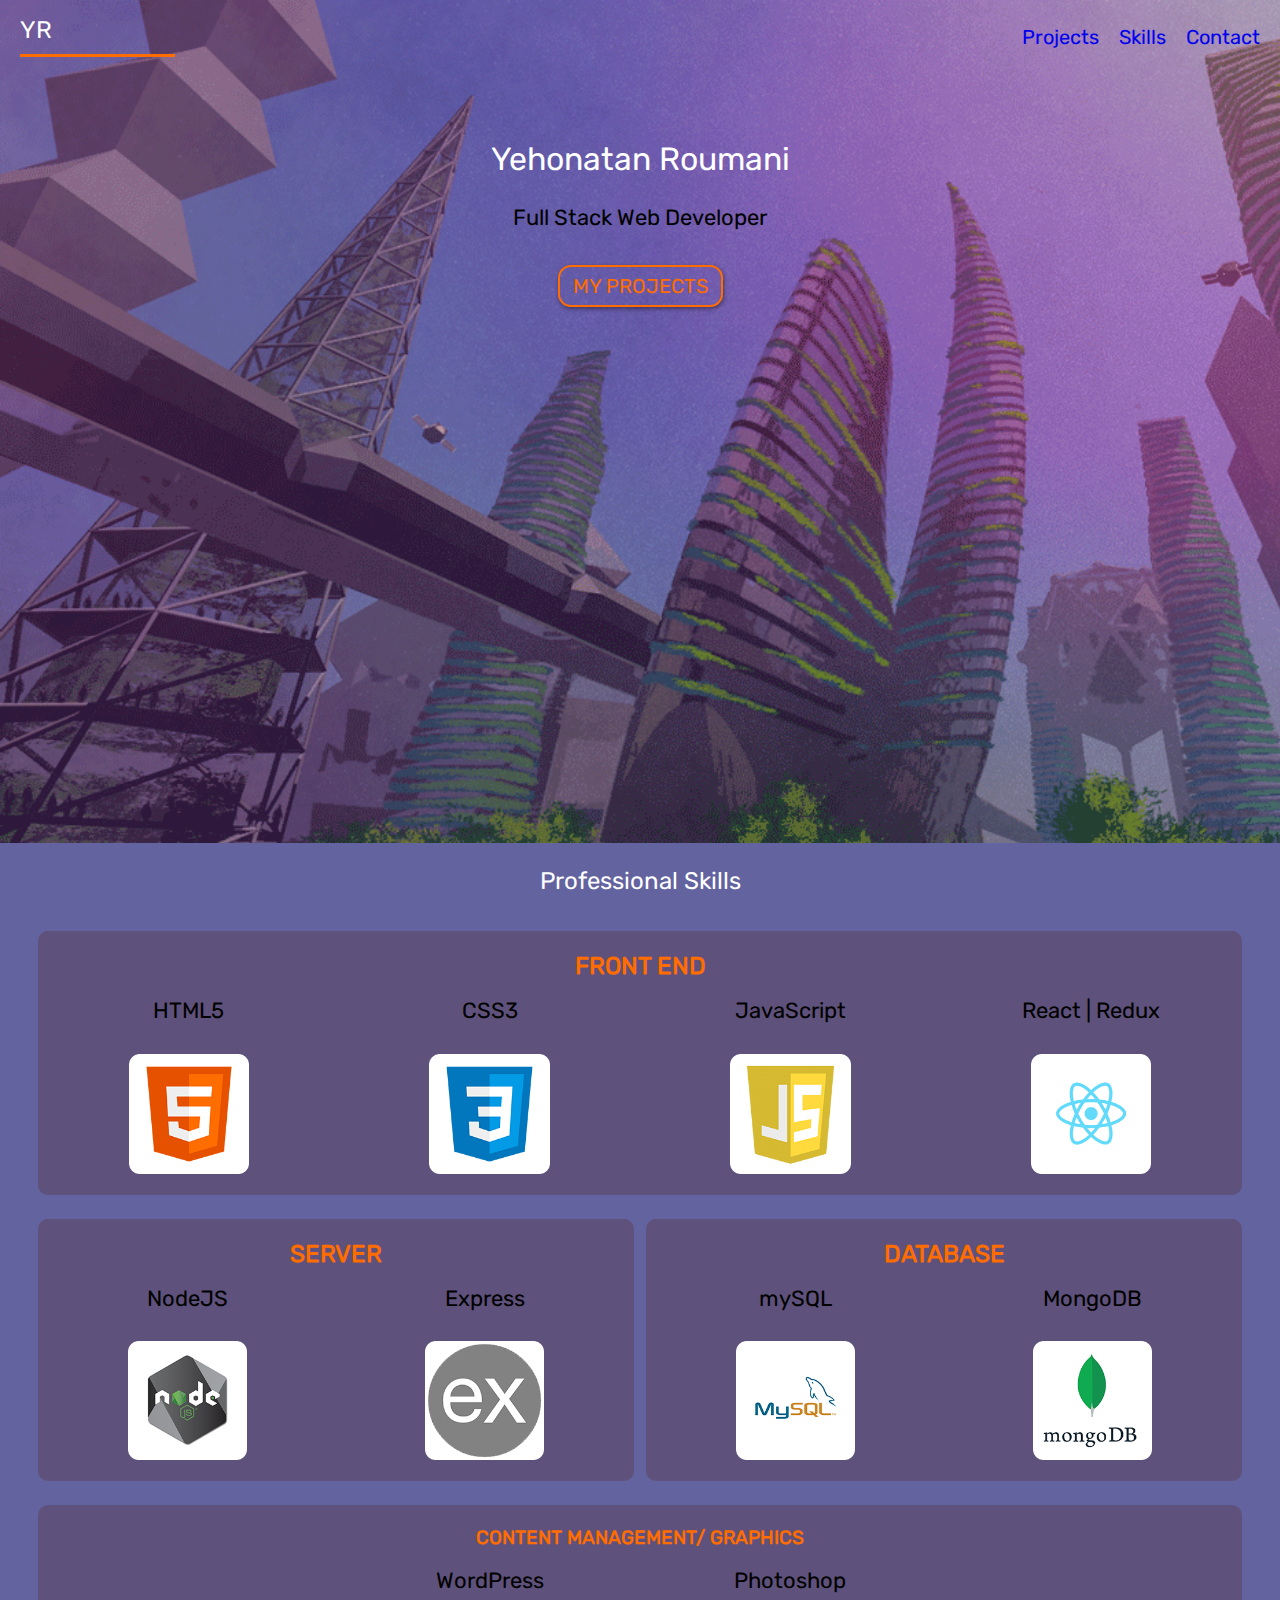
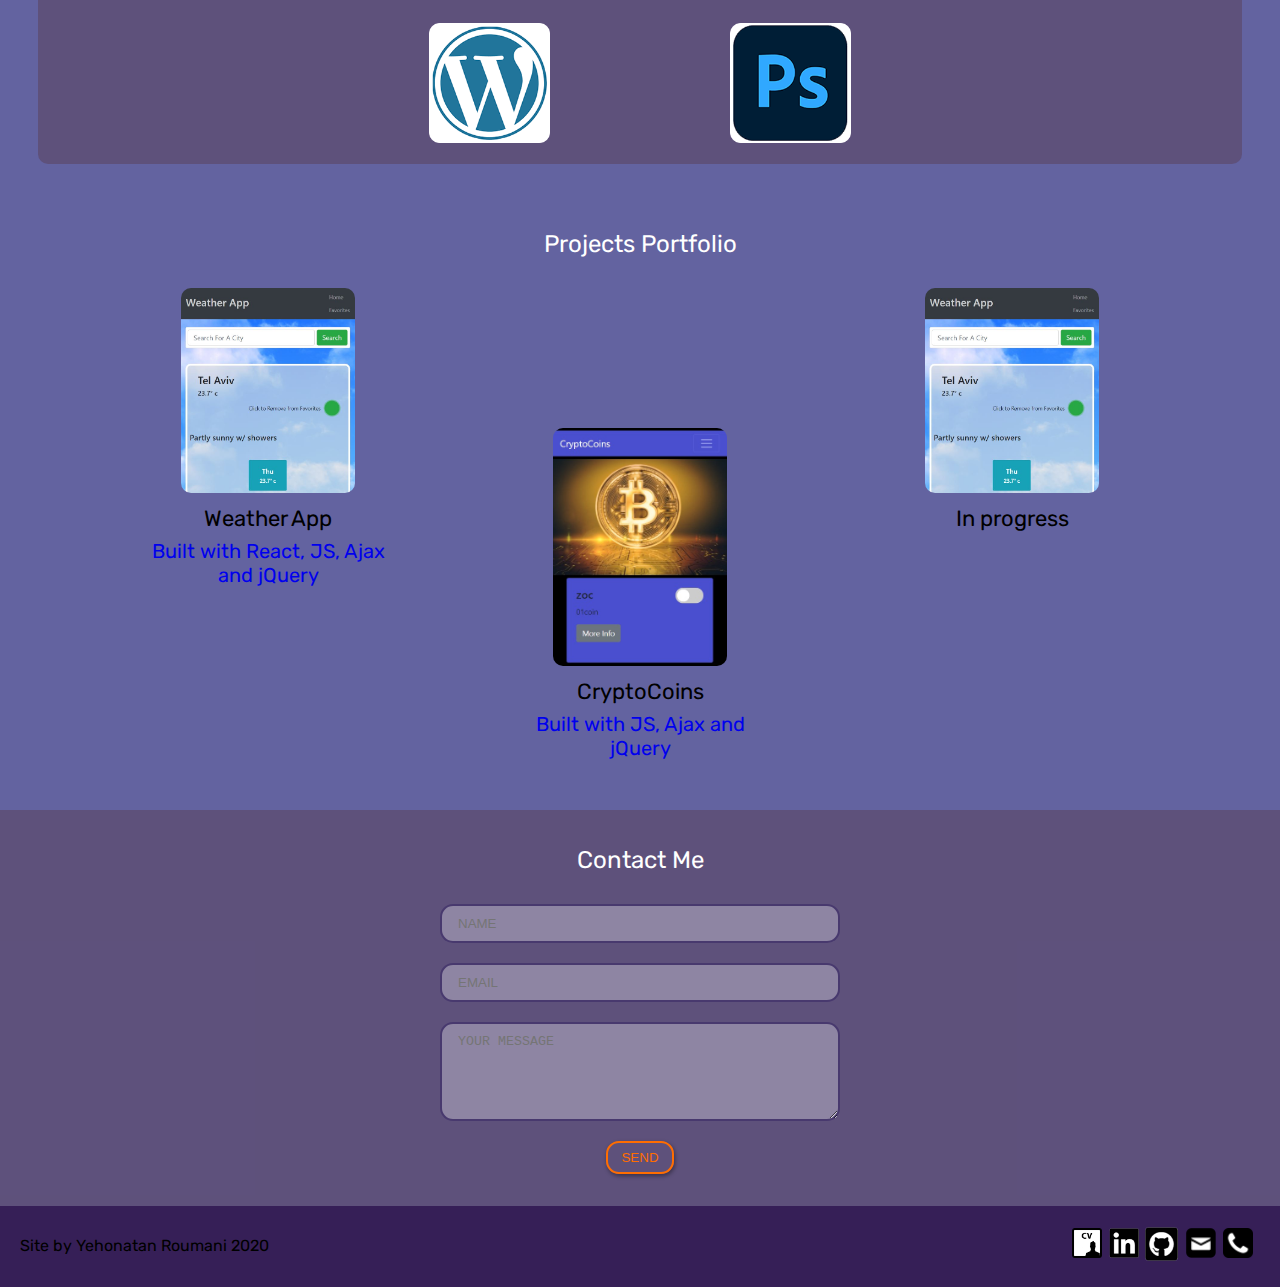
==== index.html @ 9ea1128a "more info to projects" ====
<!DOCTYPE html>
<html lang="en">

<head>
  <title>Yehonatan Roumani</title>
  <meta name="viewport" content="width=device-width, initial-scale=1" />
  <meta charset="utf-8" />
  <script src="https://smtpjs.com/v3/smtp.js"></script>
  <script type="text/javascript" src="script.js"></script>
  <link rel="stylesheet" type="text/css" href="style.css" />

</head>

<body>
  <header class="head">
    <nav class="site-nav grid">
      <h1>YR</h1>
      <ul>
        <li><a href="#projects">Projects</a></li>
        <li><a href="#skills">Skills</a></li>
        <li><a href="#contact">Contact</a></li>
      </ul>
    </nav>
    <section id="welcome" class="grid">
      <div class="welcome-text">
        <h2>Yehonatan Roumani</h2>
        <p class="leading">Full Stack Web Developer</p>
        <br />
        <a href="#projects" class="button">My Projects</a>
      </div>
    </section>
  </header>
  <section id="skills">
    <h3>Professional Skills</h3>
    <ul class="skills">
      <li class="front box">
        <h3>FRONT END</h3>
        <ul class="nested-skill-card">
          <li>
            <h4>HTML5</h4>
            <img src="/pictures/Rounded_Rectangle6.png" alt="HTML5">
          </li>
          <li>
            <h4>CSS3</h4>
            <img src="/pictures/Rounded Rectangle css.png" alt="CSS3">
          </li>
          <li>
            <h4>JavaScript</h4>
            <img src="/pictures/javascript.png" alt="JavaScript">
          </li>
          <li>
            <h4>React | Redux</h4>
            <img src="/pictures/React.png" alt="React">
          </li>
        </ul>
      </li>
      <li class="server box">
        <h3>SERVER</h3>
        <ul class="nested-skill-card">
          <li>
            <h4>NodeJS</h4>
            <img src="/pictures/node-js.png" alt="NodeJS">
          </li>
          <li>
            <h4>Express</h4>
            <img src="/pictures/express.png" alt="Express">
          </li>
        </ul>
      </li>
      <li class="db box">
        <h3>DATABASE</h3>
        <ul class="nested-skill-card">
          <li>
            <h4>mySQL</h4>
            <img src="/pictures/MySQL.png" alt="mySQL">
          </li>

          <li>
            <h4>MongoDB</h4>
            <img src="/pictures/mongoDB.png" alt="MongoDB">
          </li>
        </ul>
      </li>
      <li class="content box">
        <h3>CONTENT MANAGEMENT/
          GRAPHICS
        </h3>
        <ul class="nested-skill-card">
          <li>
            <h4>WordPress</h4>
            <img src="/pictures/wordpress.png" alt="WordPress">
          </li>
          <li>
            <h4>Photoshop</h4>
            <img src="/pictures/ps.png" alt="Photoshop">
          </li>
        </ul>
      </li>
    </ul>
  </section>

  <section id="projects">
    <h3>Projects Portfolio</h3>
    <div class="projects grid">
      <a href="https://yehonatangithub.github.io/Weather_App/#/" target="_blank">
        <img src="/pictures/weather_app.JPG" alt="weather">
        <div>
          <h4>Weather App</h4>
          <p>Built with React, JS, Ajax and jQuery</p>
        </div>
      </a>
      <a href="https://yehonatangithub.github.io/CryptoCoins/" target="_blank">
        <img src="/pictures/CryptoCoins.jpg" alt="CryptoCoins">
        <div>
          <h4>CryptoCoins</h4>
          <p>Built with JS, Ajax and jQuery</p>
        </div>

      </a>
      <a href="">
        <img src="/pictures/weather_app.JPG" alt="weather">
        <h4>In progress</h4>
      </a>
      <!-- <a href="">
        <img src="" alt="">
        <h4>Real Estate Invet calculater</h4>
      </a> -->
    </div>
  </section>

  <section id="contact">
    <h3>Contact Me</h3>
    <form method="POST" action="https://formspree.io/f/xoqpndnr">
      <input type="text" id="name" placeholder="NAME" name="name">
      <input type="email" id="email" placeholder="EMAIL" name="email">
      <textarea id="message" rows="5" placeholder="YOUR MESSAGE" name="message"></textarea>
      <button class="button" type="submit">Send</button>
    </form>
  </section>

  <footer>
    <div class="grid">
      <p class="copyright">Site by Yehonatan Roumani 2020</p>
      <ul class="social">
        <li><a href="/assets/CV.pdf" target="_blank"><img src="/pictures/CV_icon.png" alt="linkedin"></a></li>
        <li><a href="https://www.linkedin.com/in/yehonatan-roumani-34a35a11/" target="_blank"><img
              src="/pictures/linkedin.png" alt="linkedin"></a></li>
        <li><a href="https://github.com/YehonatanGitHub/" target="_blank"><img src="/pictures/github.png"
              alt="github"></a></li>
        <li><a href="mailto:jonathanroumani@gmail.com" target="_blank"><img src="/pictures/email_30.png"
              alt="email"></a></li>
        <li><a href="tel:0542140173" target="_blank"><img src="/pictures/telephone.png" alt="phone"></a></li>
      </ul>
    </div>
  </footer>



</body>


</html>
---- style.css ----
/* variables */
:root {
  --primary: #ff6d00;
  --secondary: #000000;
}

/* reset */
body,
p,
a,
ul,
li {
  margin: 0;
  padding: 0;
  text-decoration: none;
}
.head {
  background: url('/pictures/city.gif');
  height: 614px;
}
.head img {
  opacity: 0.8;
}
li {
  list-style-type: none;
}

/* base styles */
body {
  background: #6363a0;
  overflow-x: hidden;
  font-family: 'Rubik Regular';
}
.button {
  background: none;
  border: 2px solid var(--primary);
  color: var(--primary);
  padding: 7px 13px;
  border-radius: 13px;
  text-transform: uppercase;
  box-shadow: 1px 2px 4px rgba(0, 0, 0, 0.4);
  display: inline-block;
}
.button:hover {
  color: #222;
  background: var(--primary);
}
input,
textarea {
  background: rgba(255, 255, 255, 0.3);
  padding: 10px 16px;
  border-radius: 13px;
  border: 2px solid #372761cc;
  color: #f2f2f2;
}
/* fonts */
@font-face {
  font-family: 'Rubik Regular';
  src: url('assets/fonts/Rubik-Regular.ttf');
}
h1,
h2,
h3,
h4 {
  color: #ffffff;
  font-weight: normal;
}
/* p,
a,
li {
  color: #9893d8;
} */
h1,
h3 {
  font-size: 1.2em;
}
h2 {
  font-size: 1.6em;
}
h4,
.leading {
  font-size: 1.1em;
}

/* mobile styles */
.grid {
  display: grid;
  grid-template-columns: repeat(8, 1fr);
  /* grid-auto-rows: minmax(2em, auto); */
}
.site-nav {
  margin: 0 20px;
}
.site-nav ul {
  display: none;
}
.site-nav h1 {
  grid-column: 1/2;
  grid-row: 1;
  padding-bottom: 10px;
  border-bottom: 3px solid var(--primary);
}
#welcome {
  padding: 0 20px 20px 20px;
}
.welcome-text {
  grid-column: 1/9;
  /* text-align: center; */
}

.welcome-text a {
  margin: 10px 0;
  /* text-align: center; */
}

#projects {
  /* background-image: ; */
  padding: 30px 20px;
}
#projects h3 {
  margin-bottom: 10px;
  text-align: center;
}
.projects a {
  grid-column: 1/9;
  margin: 20px 0;
  display: flex;
}
.projects a img {
  margin: 0 20px;
  max-width: 40%;
  border-radius: 10px;
  align-self: center;
}
.projects h4 {
  color: var(--secondary);
  align-self: center;
}

#skills h3 {
  text-align: center;
}

.box {
  border-radius: 10px;
  background: rgba(82, 41, 41, 0.3);
  padding: 16px 0;
  margin: 12px 3%;
}
.skills .box h3 {
  margin-bottom: -12px;
  margin-top: 5px;
  font-weight: bold;
  color: var(--primary);
}
.nested-skill-card {
  display: grid;
  grid-template-columns: repeat(2, 1fr);
}
.nested-skill-card * {
  text-align: center;
}
.nested-skill-card li {
  margin: 0 10px;
}
.nested-skill-card img {
  width: 60%;
}
.nested-skill-card h4 {
  color: var(--secondary);
}
#contact {
  padding: 12px 20px;
  background: rgba(82, 41, 41, 0.3);
}
#contact h3 {
  text-align: center;
  margin-bottom: 0;
}
#contact form {
  width: 80%;
  max-width: 400px;
  margin: 20px auto;
  text-align: center;
}
#contact input,
#contact textarea {
  box-sizing: border-box;
  width: 100%;
  margin: 10px 0;
}
#contact .button {
  margin-top: 5px;
}
footer {
  padding: 30px 20px 20px 20px;
  background-color: rgba(45 17 72 / 83%);
}
footer .copyright {
  grid-column: 1/9;
  font-size: 0.8em;
  text-align: center;
}
footer .social {
  grid-column: 1/9;
  display: flex;
  justify-content: flex-end;
  margin-top: 24px;
  text-align: center;
}
footer li {
  margin: -8px 7px 0px 0px;
}
footer img {
  width: 30px;
}
footer li:nth-child(3) img {
  width: 33px;
  position: relative;
  top: -1px;
  right: 1px;
}
@media screen and (min-width: 400px) {
  footer .copyright {
    grid-column: 1/6;
    font-size: 0.8em;
    text-align: left;
  }
  footer .social {
    grid-column: 7/9;
    display: flex;
    justify-content: flex-end;
    margin-top: 0;
  }
}
/* small tablet styles */
@media screen and (min-width: 620px) {
  body {
    font-size: 18px;
  }
  .welcome-text {
    grid-column: 1/9;
    text-align: center;
    margin-top: 40px;
  }
  .nested-skill-card li {
    margin: 0;
  }
  .nested-skill-card img {
    width: 65%;
  }
  .projects {
    margin-top: 40px;
  }
  .projects a {
    grid-column: span 4;
    display: block;
    margin: 20px 0;
    text-align: center;
  }
  .projects h4 {
    margin: 7px auto;
  }
  .projects a:last-child {
    grid-column: 3/7;
  }
  #skills {
    width: 100%;
  }
  .skills {
    display: grid;
    grid-template-columns: repeat(2, 1fr);
  }
  .skills .content.box h3 {
    font-size: 19px !important;
  }
}

/* large tablets and laptop styles */
@media screen and (min-width: 960px) {
  body {
    font-size: 20px;
  }
  .nested-skill-card img {
    width: 40%;
  }
  .site-nav h1 {
    grid-column: 1/2;
  }
  .site-nav ul {
    display: flex;
    grid-column: 6/9;
    justify-content: flex-end;
    align-self: center;
  }
  .site-nav li {
    margin-left: 20px;
  }
  .projects {
    width: 80%;
    margin: 0 auto;
  }
  .projects a:nth-child(1) {
    grid-column: 1/3;
  }
  .projects a:nth-child(2) {
    grid-column: 4/6;
    padding-top: 140px;
  }
  .projects a:nth-child(3) {
    grid-column: 7/9;
  }
  .projects a img {
    max-width: 70%;
    border-radius: 10px;
    align-self: center;
  }
  .skills {
    display: grid;
    grid-template-columns: repeat(2, 1fr);
  }
  .skills li:nth-child(1) {
    grid-column: 1/3;
  }
  .skills li:nth-child(4) {
    grid-column: 1/3;
  }
  .front .nested-skill-card {
    display: grid;
    grid-template-columns: repeat(4, 1fr);
  }
  .front .nested-skill-card li:nth-child(1) {
    grid-column: 1/2;
  }
  .front .nested-skill-card li:nth-child(4) {
    grid-column: 4/5;
  }
  .server .nested-skill-card {
    display: grid;
    grid-template-columns: repeat(2, 1fr);
  }
  .server .nested-skill-card li:nth-child(1) {
    grid-column: 1/2;
  }
  .server .nested-skill-card li:nth-child(4) {
    grid-column: 2/3;
  }
  .db .nested-skill-card {
    display: grid;
    grid-template-columns: repeat(2, 1fr);
  }
  .db .nested-skill-card li:nth-child(1) {
    grid-column: 1/2;
  }
  .db .nested-skill-card li:nth-child(4) {
    grid-column: 2/3;
  }
  .content .nested-skill-card {
    display: grid;
    grid-template-columns: repeat(4, 1fr);
  }
  .content .nested-skill-card li:nth-child(1) {
    grid-column: 2/3;
  }
  .content .nested-skill-card li:nth-child(4) {
    grid-column: 3/4;
  }
  .db.box {
    margin: 12px 6% 12px 1% !important;
  }
  .server.box {
    margin: 12px 1% 12px 6% !important;
  }
}

/* desktop styles */
@media screen and (min-width: 1200px) {
  body {
    font-size: 20px;
  }
  .head {
    background: url('/pictures/city.gif');
    height: 843px;
    background-repeat: no-repeat;
    background-size: cover;
  }
}

/* grid test */
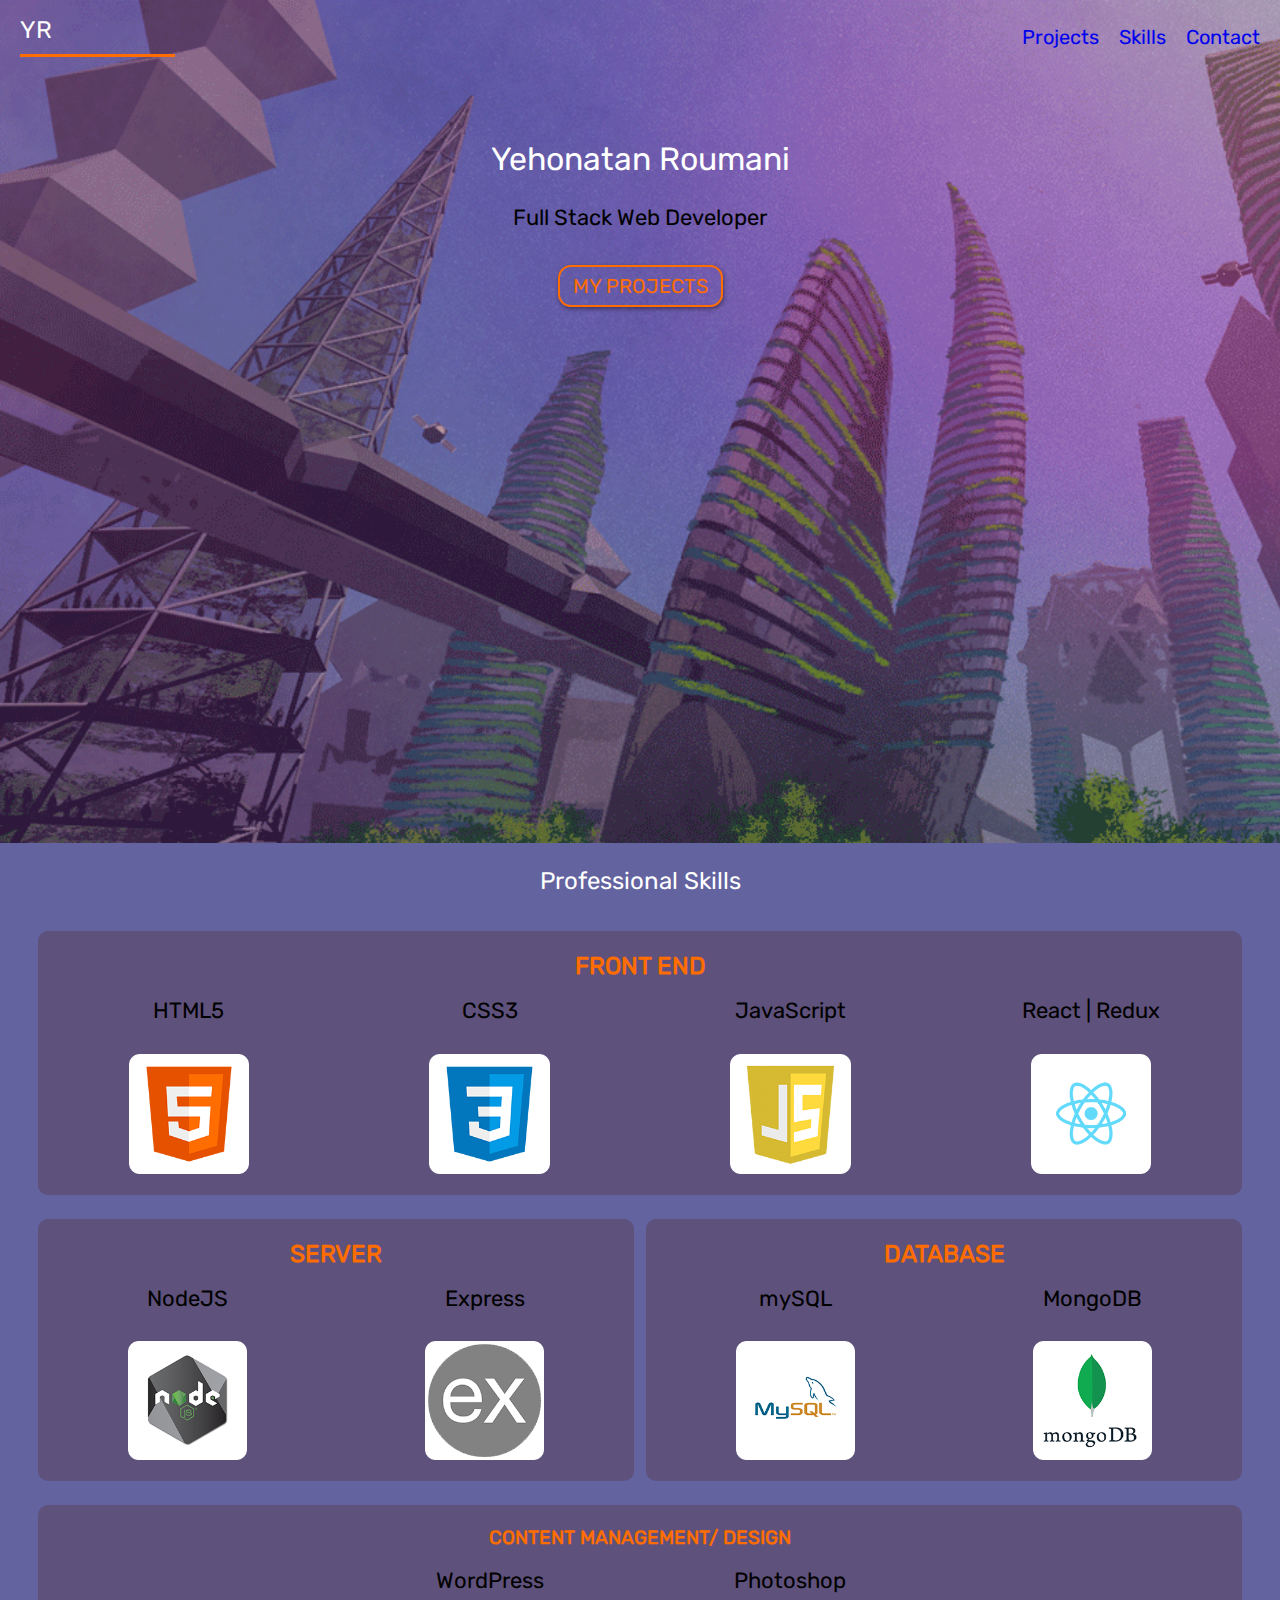
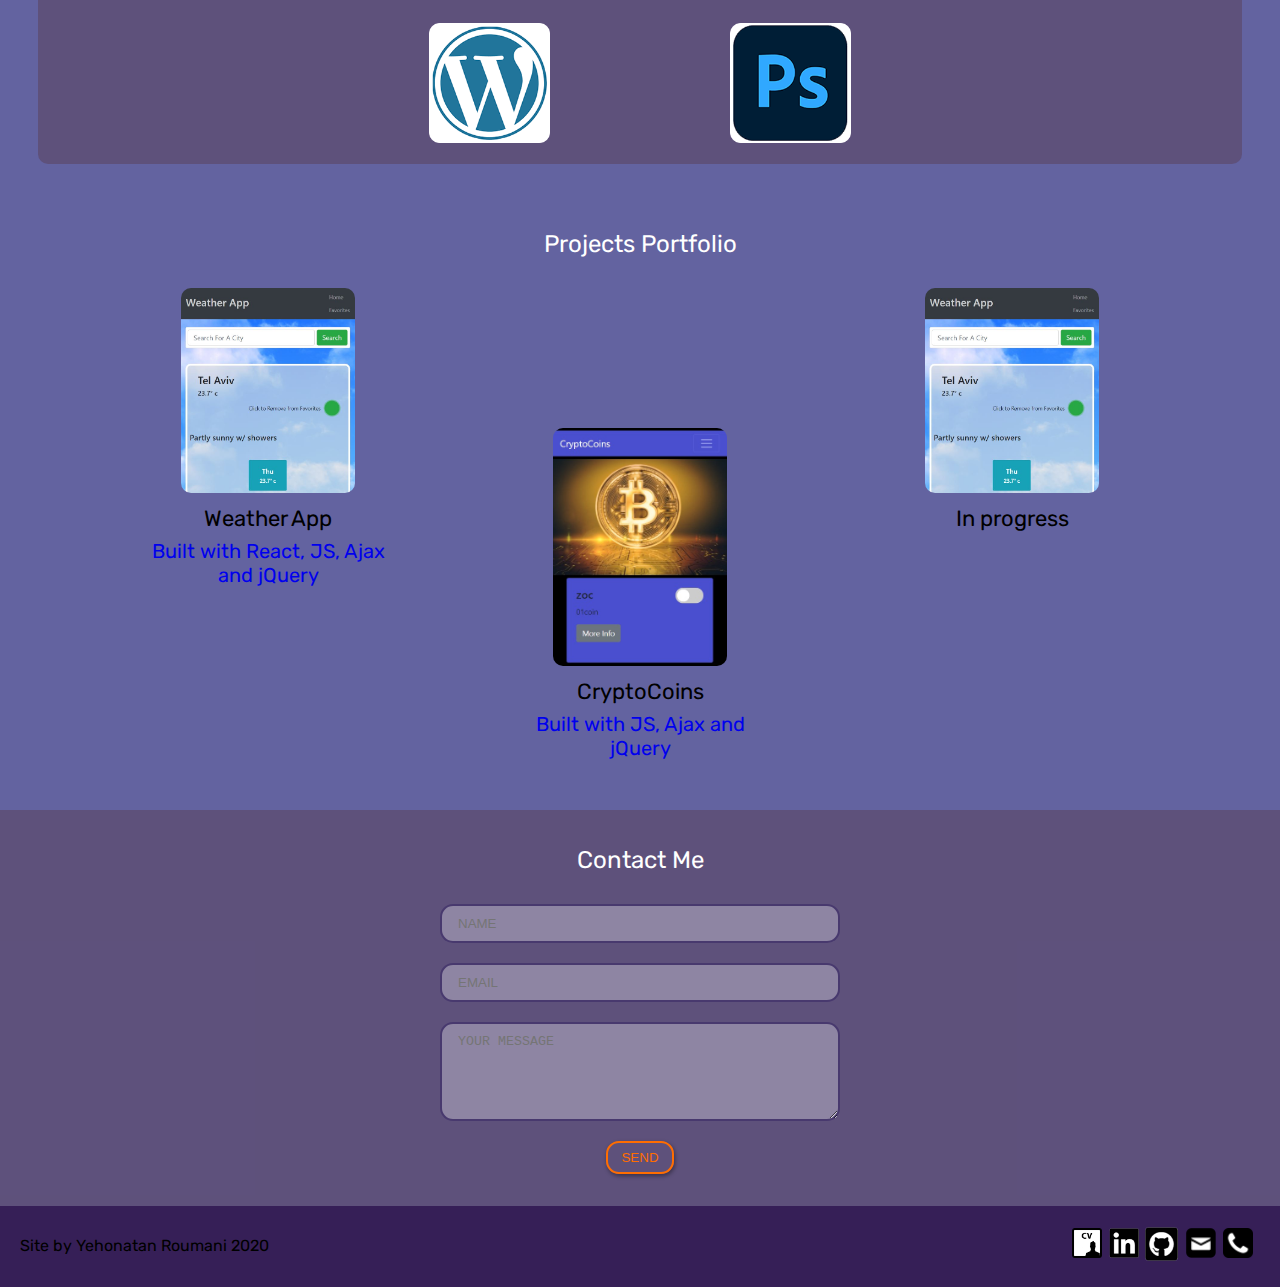
==== commit c4601ba5: "text change CONTENT MANAGEMENT/           DESIGN" ====
--- a/index.html
+++ b/index.html
@@ -83,7 +83,7 @@
       </li>
       <li class="content box">
         <h3>CONTENT MANAGEMENT/
-          GRAPHICS
+          DESIGN
         </h3>
         <ul class="nested-skill-card">
           <li>
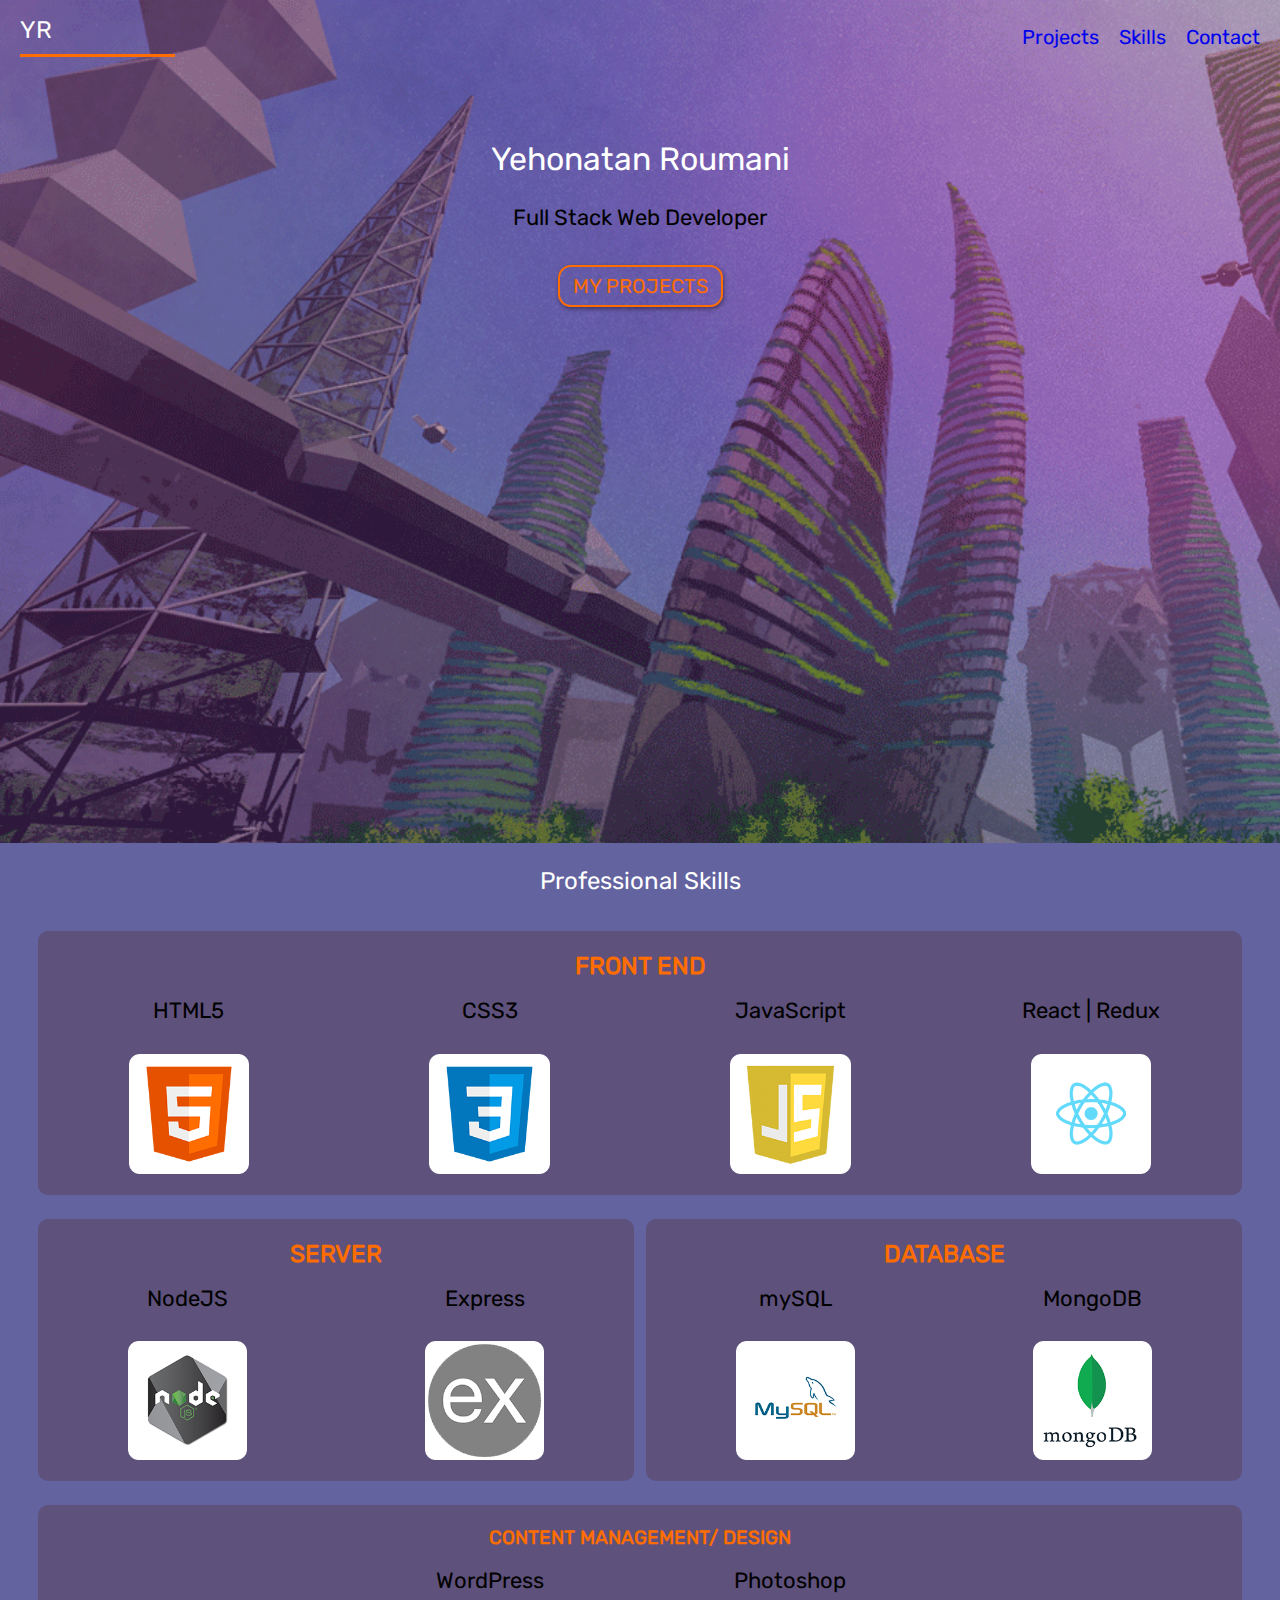
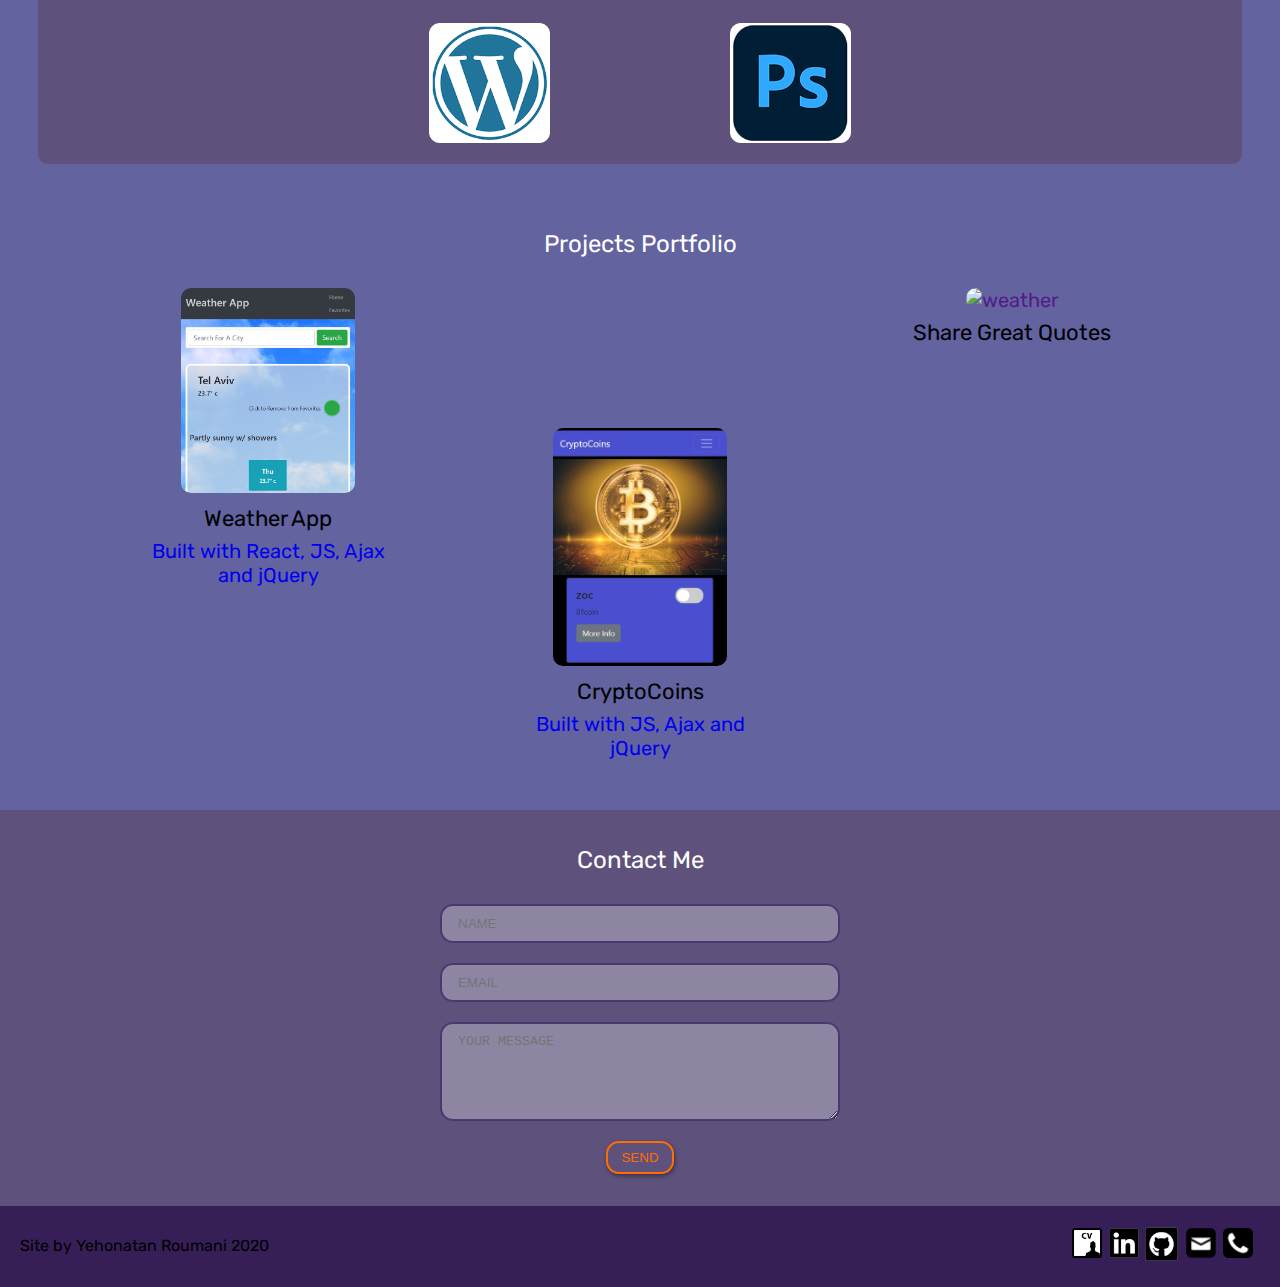
==== commit eef9c184: "change latest project" ====
--- a/index.html
+++ b/index.html
@@ -118,8 +118,8 @@
 
       </a>
       <a href="">
-        <img src="/pictures/weather_app.JPG" alt="weather">
-        <h4>In progress</h4>
+        <img src="/pictures/share-great-quotes.JPG" alt="weather">
+        <h4>Share Great Quotes</h4>
       </a>
       <!-- <a href="">
         <img src="" alt="">
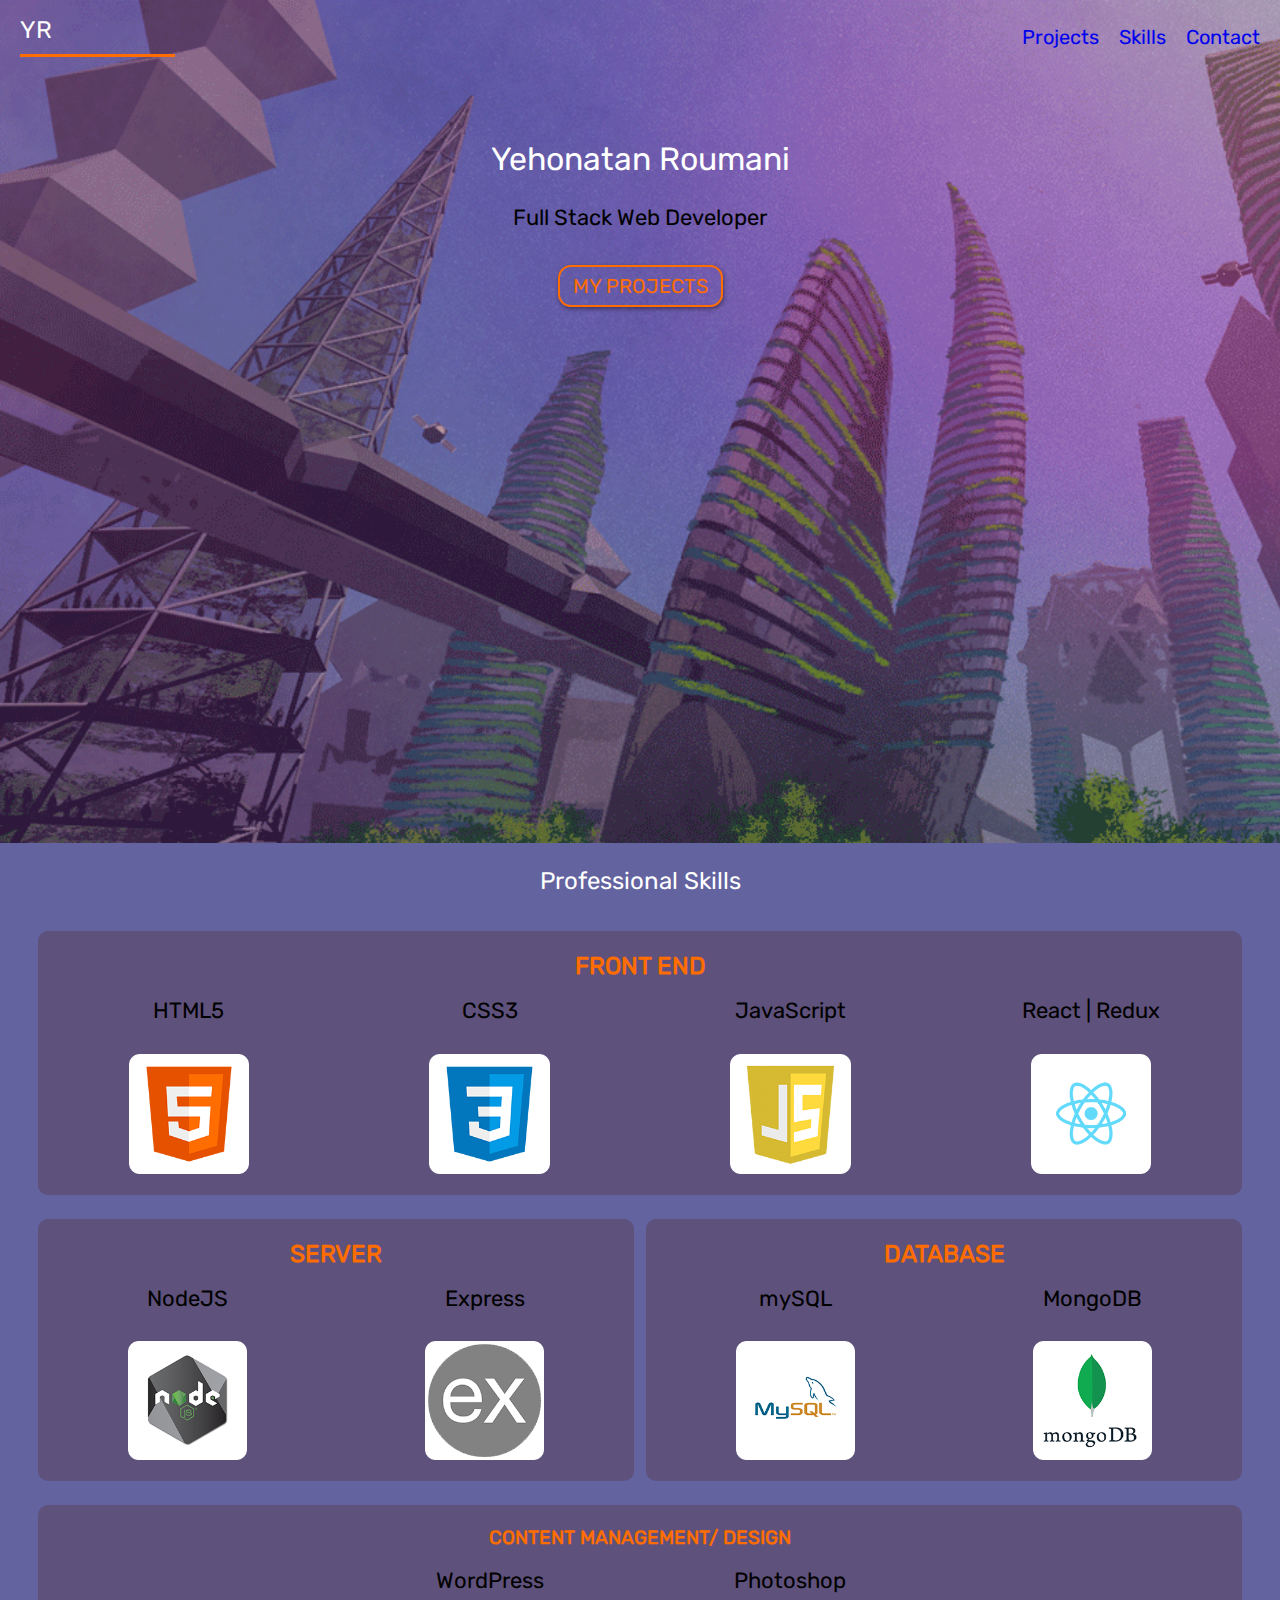
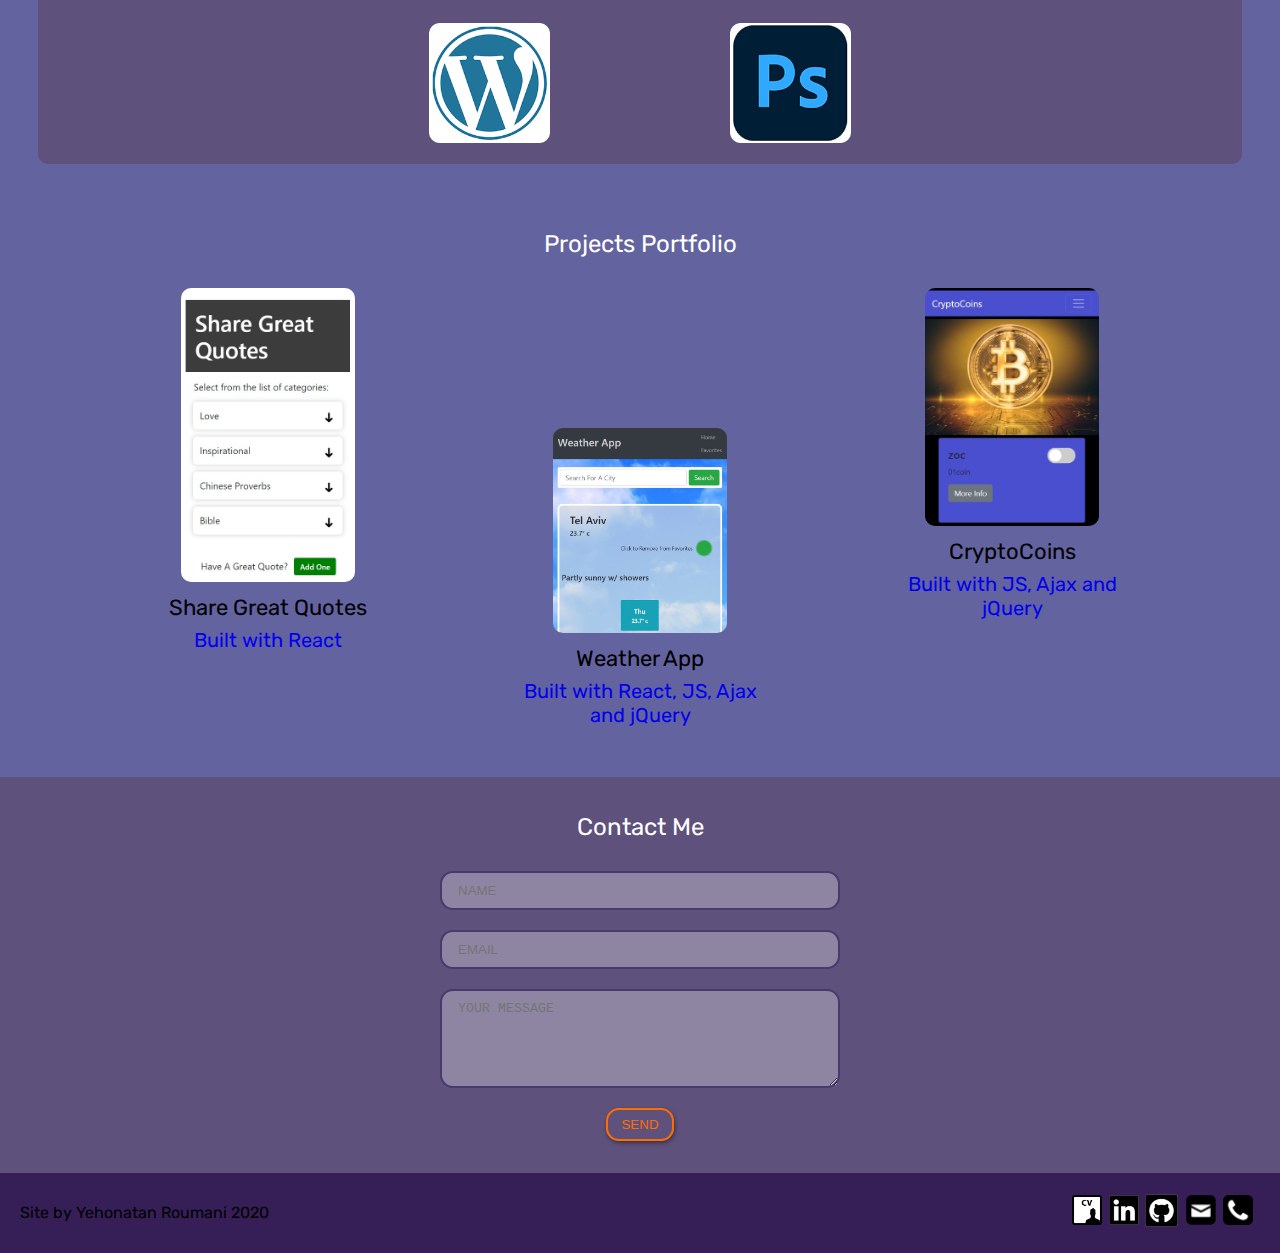
==== commit 23669736: "update ptojects" ====
--- a/index.html
+++ b/index.html
@@ -102,6 +102,13 @@
   <section id="projects">
     <h3>Projects Portfolio</h3>
     <div class="projects grid">
+      <a href="https://yehonatangithub.github.io/react-text-ideas/">
+        <img src="/pictures/share-great-quotes.jpg" alt="weather">
+        <div>
+          <h4>Share Great Quotes</h4>
+          <p>Built with React</p>
+        </div>
+      </a>
       <a href="https://yehonatangithub.github.io/Weather_App/#/" target="_blank">
         <img src="/pictures/weather_app.JPG" alt="weather">
         <div>
@@ -115,12 +122,8 @@
           <h4>CryptoCoins</h4>
           <p>Built with JS, Ajax and jQuery</p>
         </div>
+      </a>
 
-      </a>
-      <a href="">
-        <img src="/pictures/share-great-quotes.JPG" alt="weather">
-        <h4>Share Great Quotes</h4>
-      </a>
       <!-- <a href="">
         <img src="" alt="">
         <h4>Real Estate Invet calculater</h4>
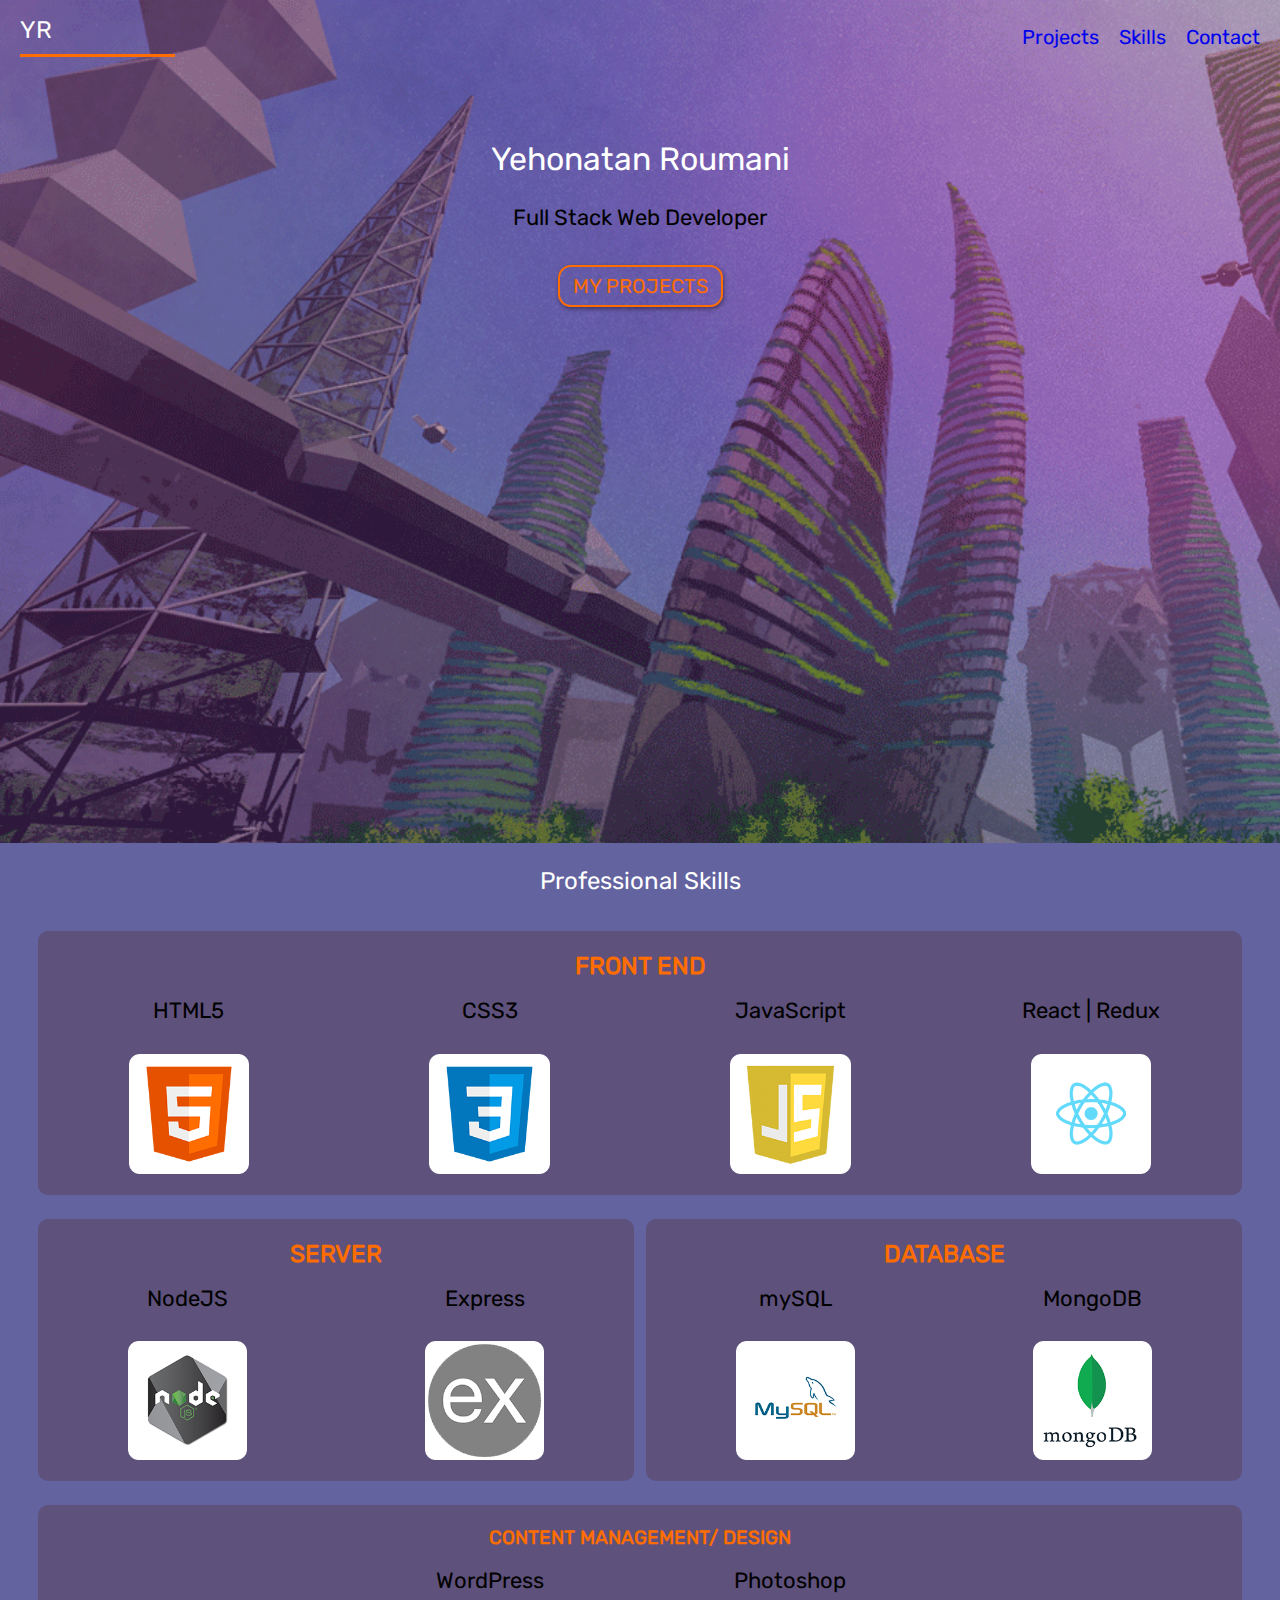
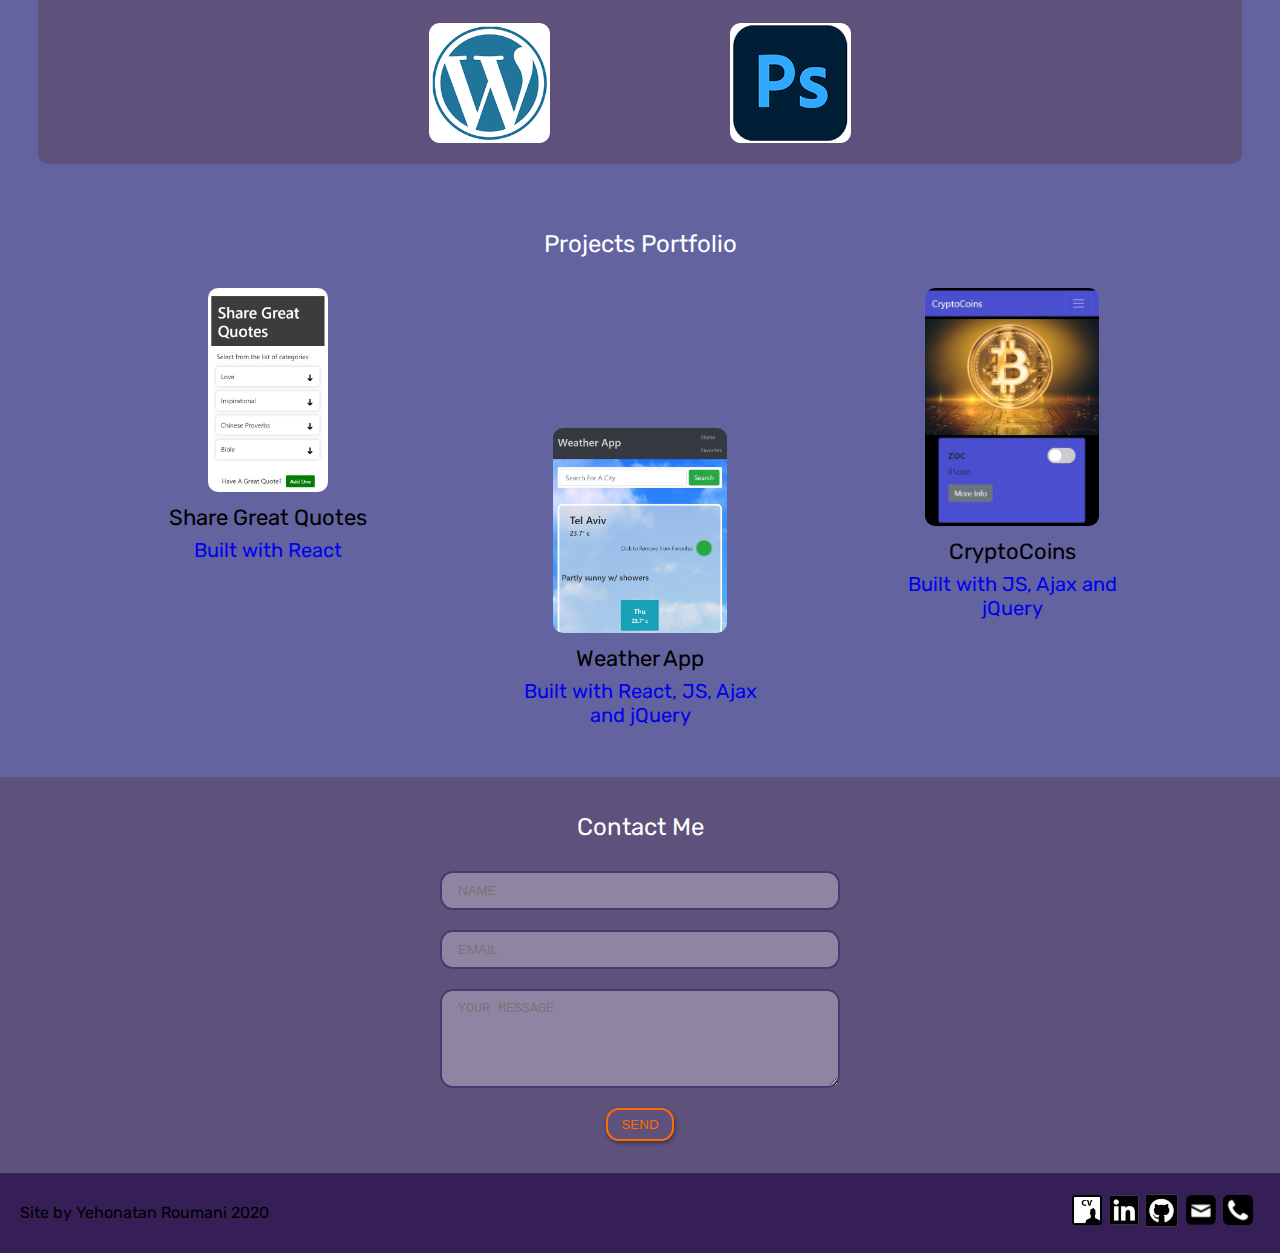
==== commit 2198ff9f: "project img height" ====
--- a/index.html
+++ b/index.html
@@ -103,7 +103,7 @@
     <h3>Projects Portfolio</h3>
     <div class="projects grid">
       <a href="https://yehonatangithub.github.io/react-text-ideas/">
-        <img src="/pictures/share-great-quotes.jpg" alt="weather">
+        <img src="/pictures/share-great-quotes.jpg" alt="weather" height="204">
         <div>
           <h4>Share Great Quotes</h4>
           <p>Built with React</p>
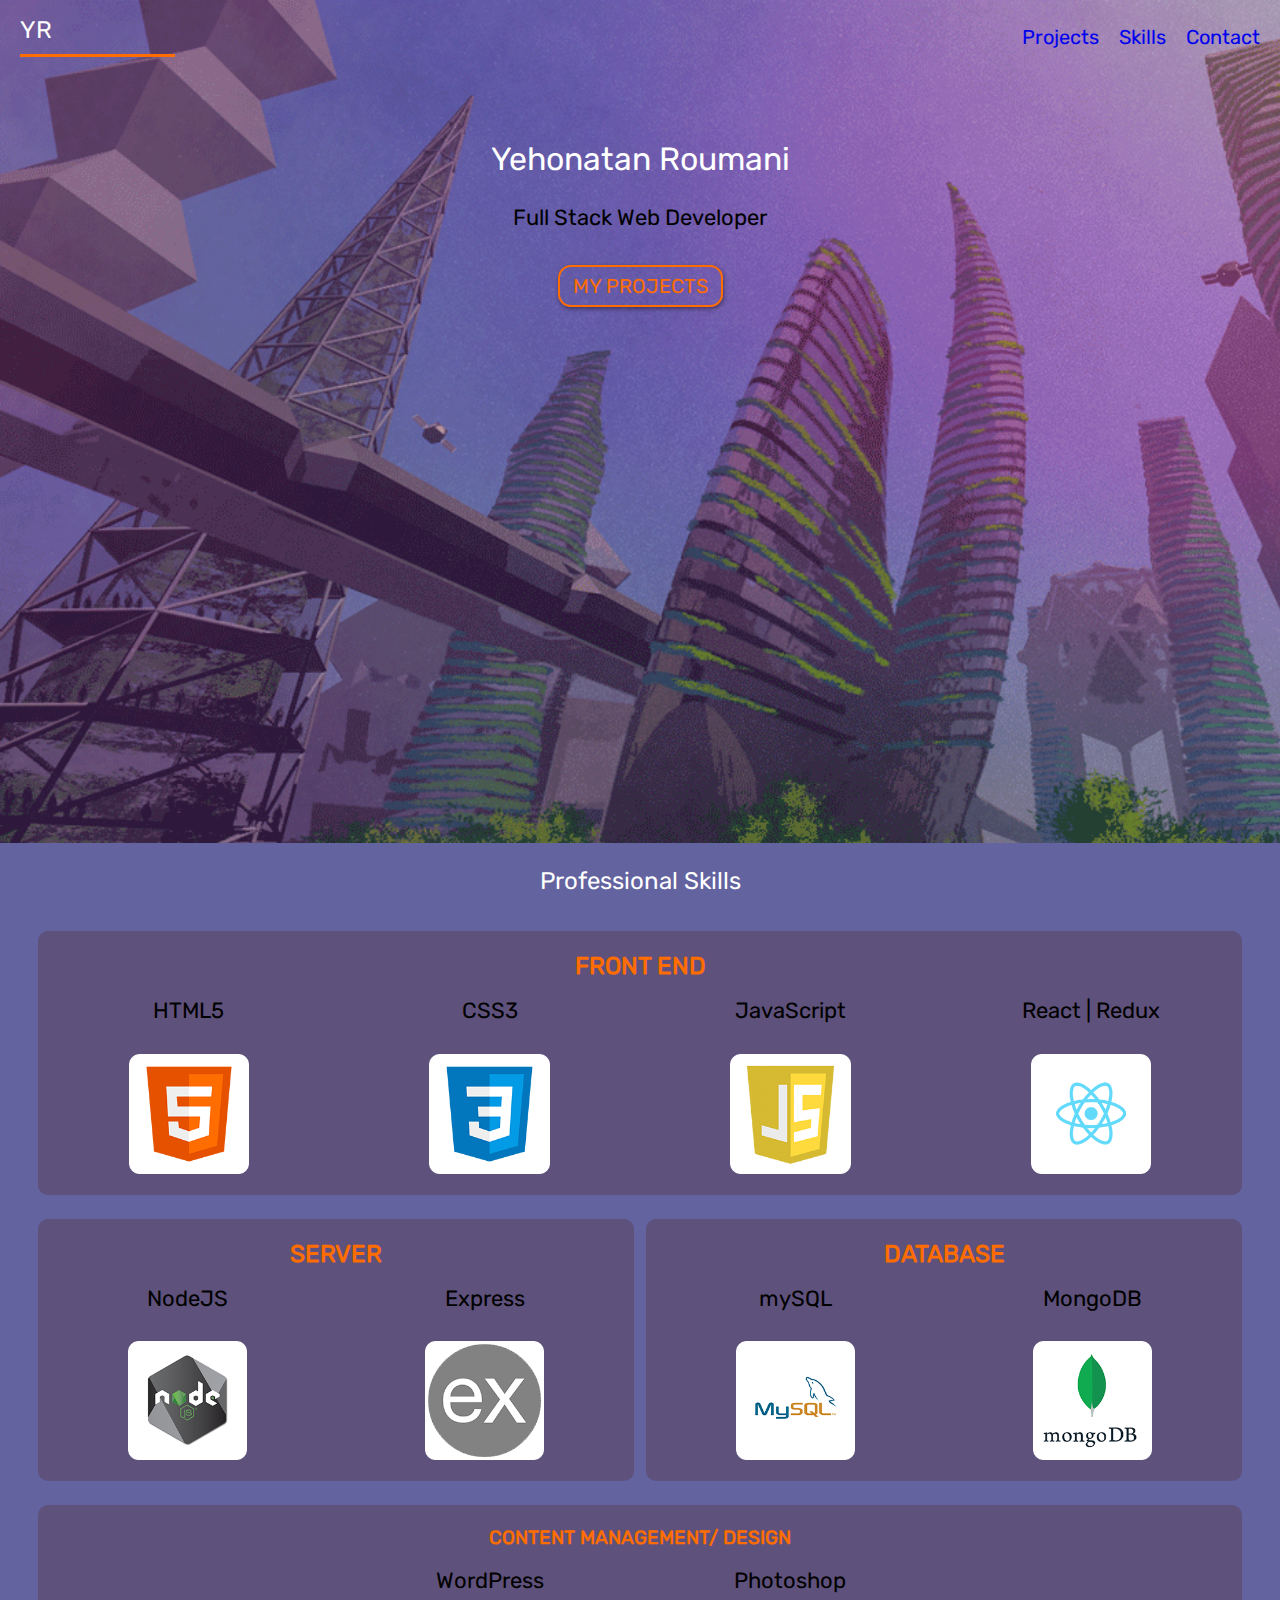
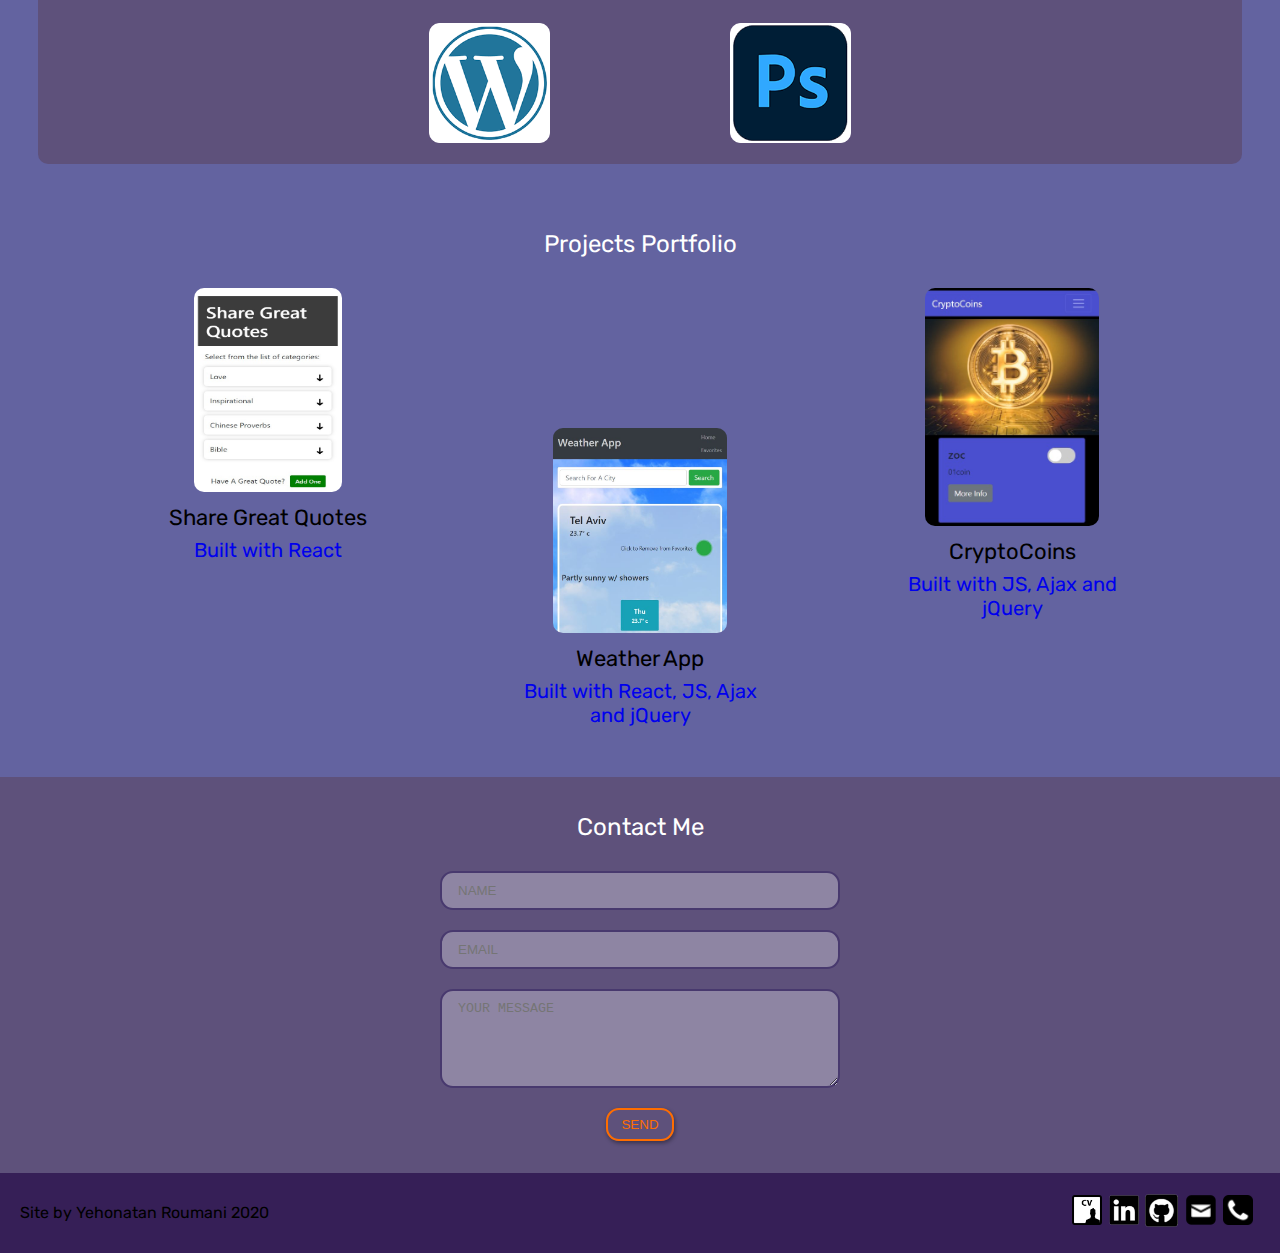
==== commit c13384e6: "project img size" ====
--- a/index.html
+++ b/index.html
@@ -103,7 +103,7 @@
     <h3>Projects Portfolio</h3>
     <div class="projects grid">
       <a href="https://yehonatangithub.github.io/react-text-ideas/">
-        <img src="/pictures/share-great-quotes.jpg" alt="weather" height="204">
+        <img src="/pictures/share-great-quotes.jpg" alt="weather" height="204" width="148">
         <div>
           <h4>Share Great Quotes</h4>
           <p>Built with React</p>
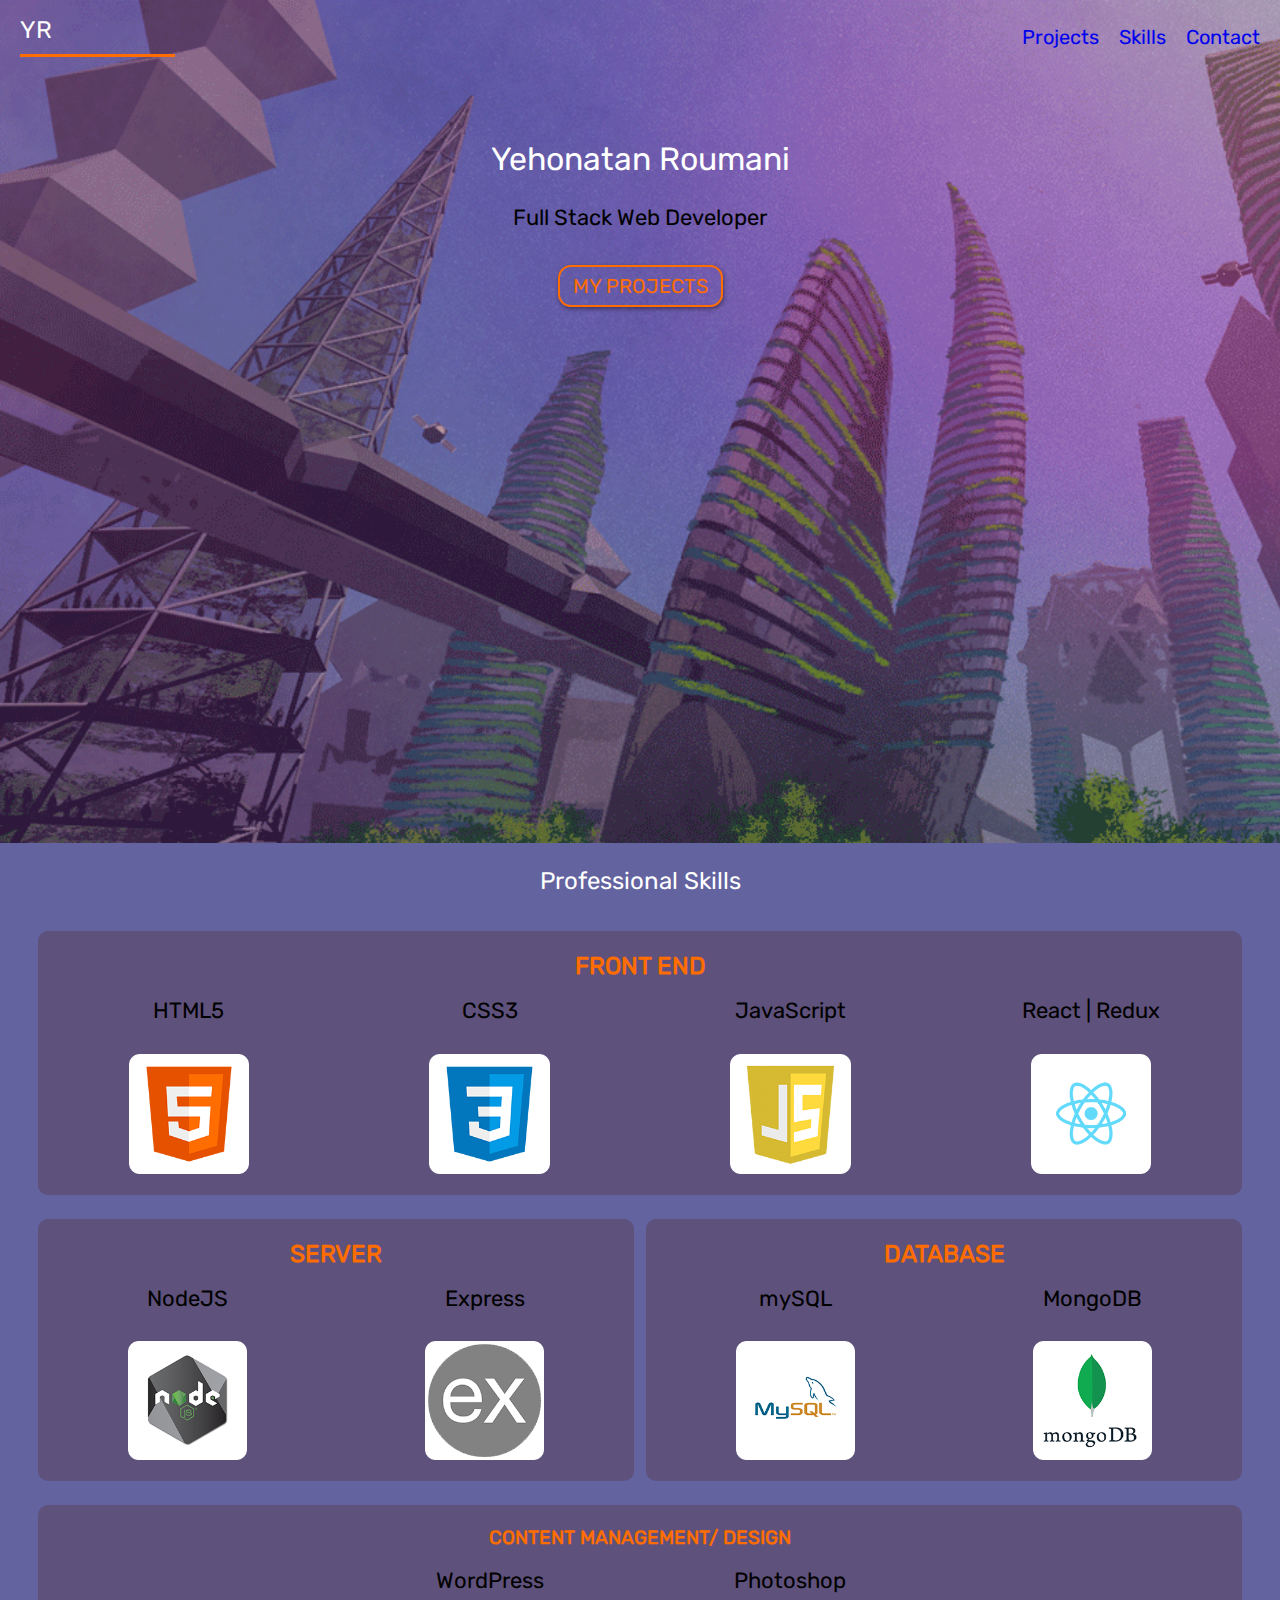
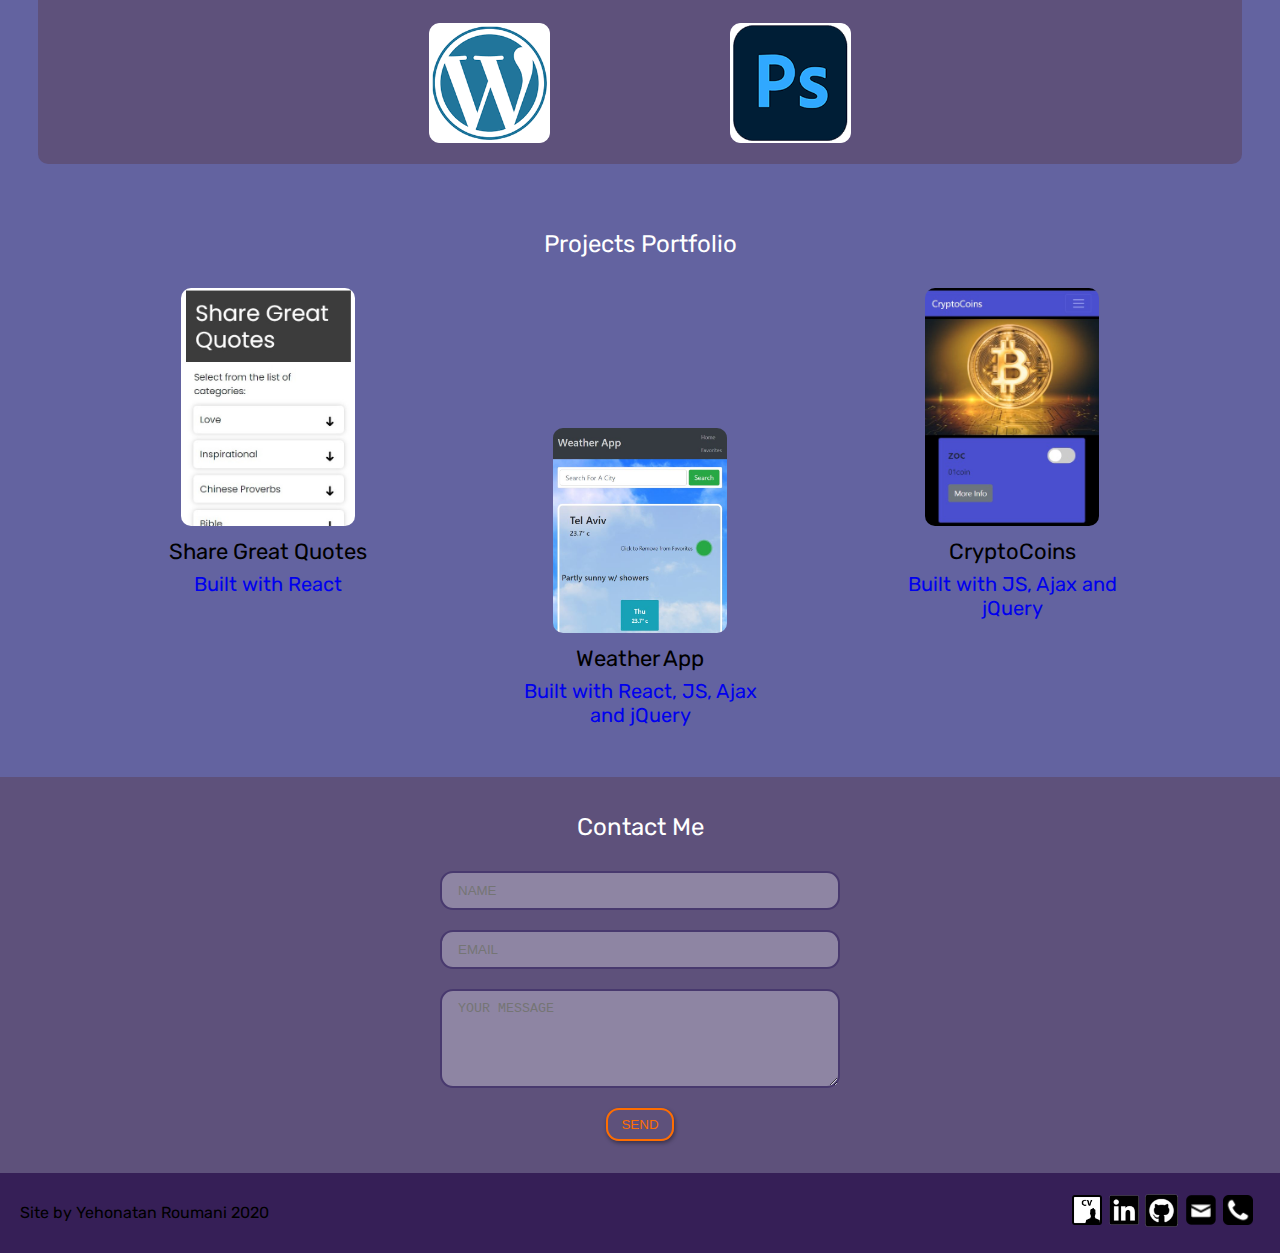
==== commit 0baaea81: "img size remove" ====
--- a/index.html
+++ b/index.html
@@ -102,8 +102,8 @@
   <section id="projects">
     <h3>Projects Portfolio</h3>
     <div class="projects grid">
-      <a href="https://yehonatangithub.github.io/react-text-ideas/">
-        <img src="/pictures/share-great-quotes.jpg" alt="weather" height="204" width="148">
+      <a href="https://yehonatangithub.github.io/react-text-ideas/" target="_blank">
+        <img src="/pictures/share-great-quotes.jpg" alt="Share Great Quotes">
         <div>
           <h4>Share Great Quotes</h4>
           <p>Built with React</p>
